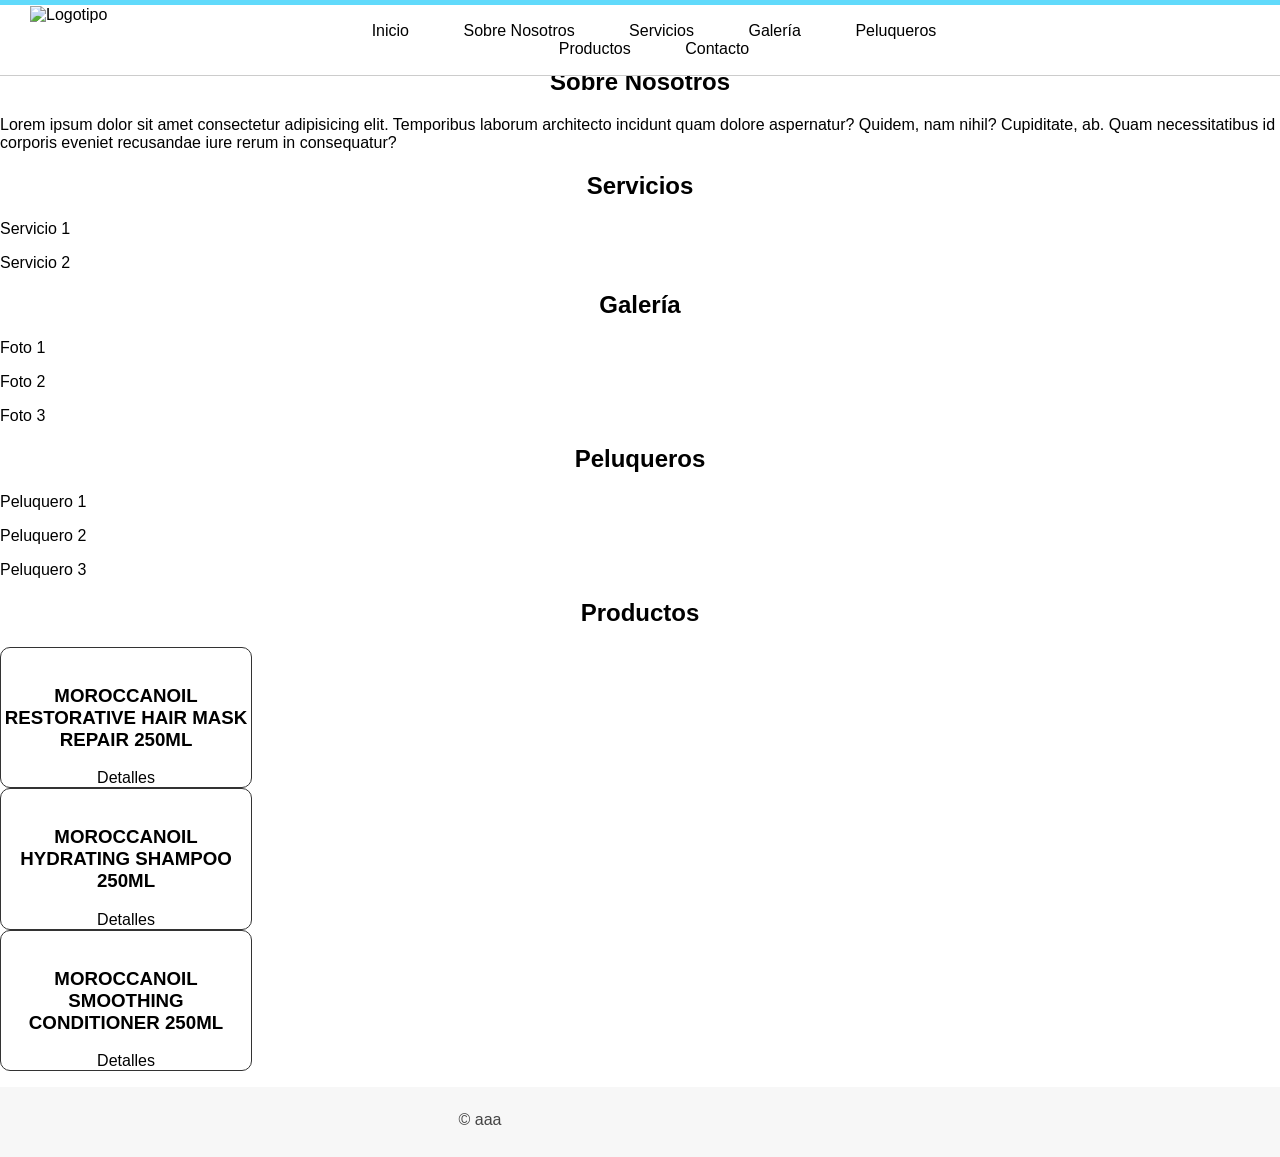
==== index.html @ d523849c "Agregar los archivos a git" ====
<!DOCTYPE html>
<html lang="en">
<head>
    <meta charset="UTF-8">
    <meta name="viewport" content="width=device-width, initial-scale=1.0">
    <title>Peluqueria</title>
    <link rel="stylesheet" href="static/index.css">
</head>
<body>
    <header id="header">
        <div class="center">
            <div id="logo">
                <img src="https://cdn.worldvectorlogo.com/logos/genny.svg" class="app-logo" alt="Logotipo">
            </div>
            <nav id="menu">
                <ul>
                    <li>
                    <a href="index.html"> Inicio</a>
                    </li>
                    <li>
                    <a href="#SobreNosotros"> Sobre Nosotros</a>
                    </li>
                    <li>
                    <a href="#Servicios"> Servicios</a>
                    </li>
                    <li>
                    <a href="#Galeria"> Galería</a>
                    </li>
                    <li>
                    <a href="#Peluqueros"> Peluqueros</a>
                    </li>
                    <li>
                    <a href="#Productos"> Productos</a>
                    </li>
                    <li>
                    <a href="contacto.html">Contacto</a>
                    </li>
                </ul>
            </nav>
        </div>
    </header>
    <aside>
        <h1>SIDEBAR</h1>
    </aside>
    <main>
        <section id="SobreNosotros">
            <h1>Sobre Nosotros</h1>
            <p> Lorem ipsum dolor sit amet consectetur adipisicing elit. Temporibus laborum architecto incidunt quam dolore aspernatur? Quidem, nam nihil? Cupiditate, ab. Quam necessitatibus id corporis eveniet recusandae iure rerum in consequatur?</p>
        </section>

        <section id="Servicios">
            <h1>Servicios</h1>
            <p>Servicio 1</p>
            <p>Servicio 2</p>
        </section>

        <section id="Galeria">
            <h1>Galería</h1>
            <p>Foto 1</p>
            <p>Foto 2</p>
            <p>Foto 3</p>
        </section>

        <section id="Peluqueros">
            <h1>Peluqueros</h1> 
            <p>Peluquero 1 </p>
            <p>Peluquero 2</p>
            <p>Peluquero 3</p>    
        </section>

        <section id="Productos">
            <h1>Productos</h1>
            <div class="card">
                <img src="https://dcdn-us.mitiendanube.com/stores/004/048/406/products/13-restorative-hair-mask-repair-250ml-92d49e6bc0d07fab9e17024908470111-1024-1024.webp" alt="">
                <div class="card-contenido">
                    <h3>MOROCCANOIL RESTORATIVE HAIR MASK REPAIR 250ML</h3>
                    <a href="">Detalles</a>
                </div>
            </div>
            <div class="card">
                <img src="https://dcdn-us.mitiendanube.com/stores/004/048/406/products/6-hydrating-shampoo-hidration-250ml-1061b43fb8998d061717024899321702-1024-1024.webp" alt="">
                <div class="card-contenido">
                    <h3>MOROCCANOIL HYDRATING SHAMPOO 250ML</h3>
                    <a href="">Detalles</a>
                </div>
            </div>
            <div class="card">
                <img src="https://dcdn-us.mitiendanube.com/stores/004/048/406/products/2-smoothing-conditioner-smooth-250ml-a4606d298d95c036ab17024894662110-1024-1024.webp" alt="">
                <div class="card-contenido">
                    <h3>MOROCCANOIL SMOOTHING CONDITIONER 250ML</h3>
                    <a href="">Detalles</a>
                </div>
            </div>
        </section>
    </main>

    <footer id="footer">
        <div class="center">
            <p>&copy; aaa</p>
        </div>
    </footer>
</body>
</html>
---- static/index.css ----
body{
    margin: 0;
    font-family: sans-serif;
}
a{
    text-decoration: none;
    color: black;
}
h1{
    text-align: center;
}
header{
    position: fixed;
    top: 0;
    width: 100%;
    display: flex;
    flex-direction: column;
    align-items: center;
    height: 70px;
    width: 100;
    background-color: white;
    border-bottom: 1px solid #ccc;
    border-top: 5px solid #61dafb;
}
.center{
    width: 75%;
}
#logo{
    width: 30%;
    float: left;
}
#logo img {
    display: block;
    float: left;
    height: 50px;
    margin-right: 15px;
}
#menu a{
    text-decoration: none;
    padding: 10px;
}
#menu a:hover{
    color: #61dafb;
}
#menu ul{
    list-style: none;
    text-align: center;
}
#menu ul li{
    display: inline-block;
    margin: 0px 15px;
}
#footer{
    background: #f7f7f7;
    width: 100%;
    height: 70px;
    line-height: 65px;
    color: #444;
    text-align: center;
    
}
.card{
    width: 250px;
    border: 1px solid #333;
    border-radius: 10px;
    text-align: center;
}
.card img{
    width: 80%;

}
@media (min-width:600px){
    header{
        flex-direction: row;
        padding: 0px 30px;
        justify-content: space-between;
    }
}
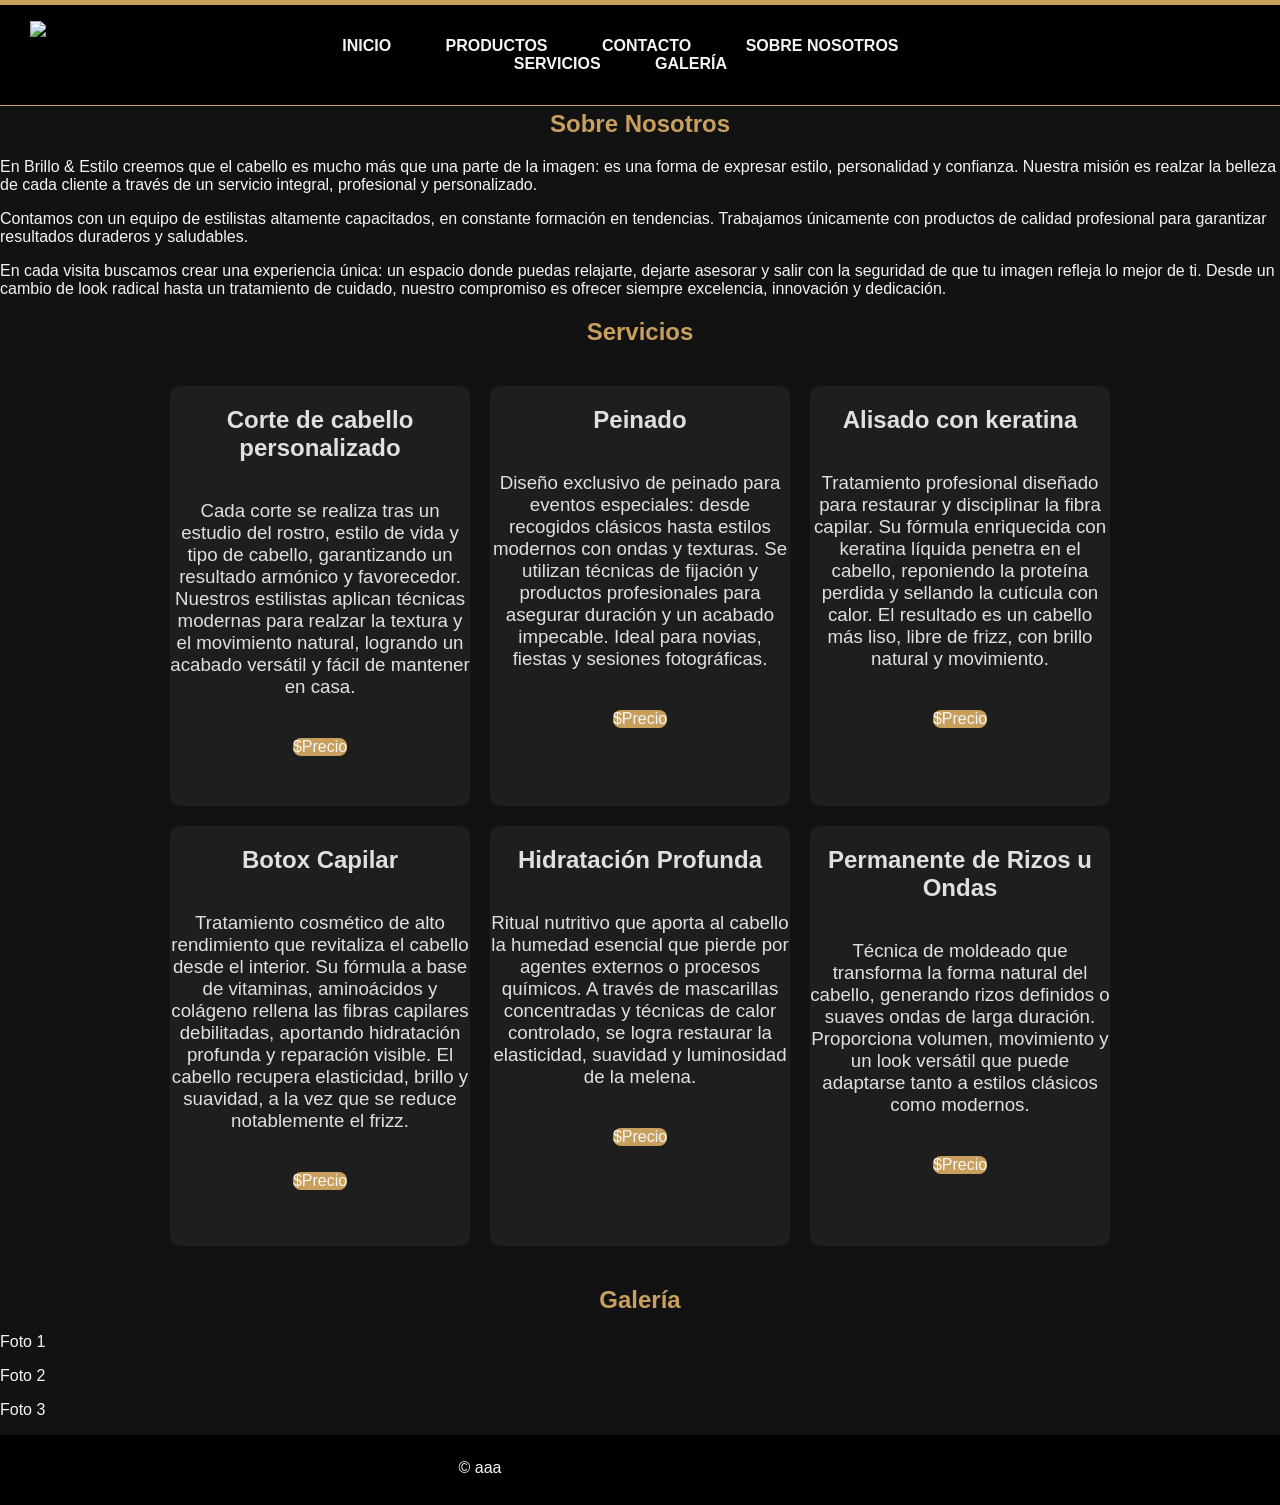
==== commit 32a8fd63: "css y productos" ====
--- a/index.html
+++ b/index.html
@@ -3,96 +3,90 @@
 <head>
     <meta charset="UTF-8">
     <meta name="viewport" content="width=device-width, initial-scale=1.0">
-    <title>Peluqueria</title>
+    <title>Brillo & Estilo</title>
     <link rel="stylesheet" href="static/index.css">
 </head>
 <body>
     <header id="header">
         <div class="center">
             <div id="logo">
-                <img src="https://cdn.worldvectorlogo.com/logos/genny.svg" class="app-logo" alt="Logotipo">
+                <img src="https://th.bing.com/th/id/OIP.Fi8ZQPp1-wr39ZEDYfpfWQHaGL?w=235&h=196&c=7&r=0&o=7&dpr=1.5&pid=1.7&rm=3" class="app-logo" alt="Logotipo">
             </div>
             <nav id="menu">
                 <ul>
-                    <li>
-                    <a href="index.html"> Inicio</a>
-                    </li>
-                    <li>
-                    <a href="#SobreNosotros"> Sobre Nosotros</a>
-                    </li>
-                    <li>
-                    <a href="#Servicios"> Servicios</a>
-                    </li>
-                    <li>
-                    <a href="#Galeria"> Galería</a>
-                    </li>
-                    <li>
-                    <a href="#Peluqueros"> Peluqueros</a>
-                    </li>
-                    <li>
-                    <a href="#Productos"> Productos</a>
-                    </li>
-                    <li>
-                    <a href="contacto.html">Contacto</a>
-                    </li>
+                    <li><a href="index.html">INICIO</a></li>
+                    <li><a href="productos.html">PRODUCTOS</a></li>
+                    <li><a href="contacto.html">CONTACTO</a></li>
+                    <li><a href="#SobreNosotros">SOBRE NOSOTROS</a></li>
+                    <li><a href="#Servicios">SERVICIOS</a></li>
+                    <li><a href="#Galeria">GALERÍA</a></li>
                 </ul>
             </nav>
         </div>
     </header>
-    <aside>
-        <h1>SIDEBAR</h1>
-    </aside>
-    <main>
-        <section id="SobreNosotros">
-            <h1>Sobre Nosotros</h1>
-            <p> Lorem ipsum dolor sit amet consectetur adipisicing elit. Temporibus laborum architecto incidunt quam dolore aspernatur? Quidem, nam nihil? Cupiditate, ab. Quam necessitatibus id corporis eveniet recusandae iure rerum in consequatur?</p>
-        </section>
 
-        <section id="Servicios">
-            <h1>Servicios</h1>
-            <p>Servicio 1</p>
-            <p>Servicio 2</p>
-        </section>
+    <!-- Sobre Nosotros -->
+    <section id="SobreNosotros">
+        <h1>Sobre Nosotros</h1>
+        <p>En Brillo & Estilo creemos que el cabello es mucho más que una parte de la imagen: es una forma de expresar estilo, personalidad y confianza. Nuestra misión es realzar la belleza de cada cliente a través de un servicio integral, profesional y personalizado.</p>
+        <p>Contamos con un equipo de estilistas altamente capacitados, en constante formación en tendencias. Trabajamos únicamente con productos de calidad profesional para garantizar resultados duraderos y saludables.</p>
+        <p>En cada visita buscamos crear una experiencia única: un espacio donde puedas relajarte, dejarte asesorar y salir con la seguridad de que tu imagen refleja lo mejor de ti. Desde un cambio de look radical hasta un tratamiento de cuidado, nuestro compromiso es ofrecer siempre excelencia, innovación y dedicación.</p>
+    </section>
 
-        <section id="Galeria">
-            <h1>Galería</h1>
-            <p>Foto 1</p>
-            <p>Foto 2</p>
-            <p>Foto 3</p>
-        </section>
+    <!-- Servicios -->
+    <section id="Servicios">
+    <h1>Servicios</h1>
 
-        <section id="Peluqueros">
-            <h1>Peluqueros</h1> 
-            <p>Peluquero 1 </p>
-            <p>Peluquero 2</p>
-            <p>Peluquero 3</p>    
-        </section>
+    <div class="cards-container">
+        <div class="card-servicio">
+            <h2>Corte de cabello personalizado</h2>
+            <h3>Cada corte se realiza tras un estudio del rostro, estilo de vida y tipo de cabello, garantizando un resultado armónico y favorecedor. Nuestros estilistas aplican técnicas modernas para realzar la textura y el movimiento natural, logrando un acabado versátil y fácil de mantener en casa.</h3>
+            <h4>$Precio</h4>
+        </div>
 
-        <section id="Productos">
-            <h1>Productos</h1>
-            <div class="card">
-                <img src="https://dcdn-us.mitiendanube.com/stores/004/048/406/products/13-restorative-hair-mask-repair-250ml-92d49e6bc0d07fab9e17024908470111-1024-1024.webp" alt="">
-                <div class="card-contenido">
-                    <h3>MOROCCANOIL RESTORATIVE HAIR MASK REPAIR 250ML</h3>
-                    <a href="">Detalles</a>
-                </div>
-            </div>
-            <div class="card">
-                <img src="https://dcdn-us.mitiendanube.com/stores/004/048/406/products/6-hydrating-shampoo-hidration-250ml-1061b43fb8998d061717024899321702-1024-1024.webp" alt="">
-                <div class="card-contenido">
-                    <h3>MOROCCANOIL HYDRATING SHAMPOO 250ML</h3>
-                    <a href="">Detalles</a>
-                </div>
-            </div>
-            <div class="card">
-                <img src="https://dcdn-us.mitiendanube.com/stores/004/048/406/products/2-smoothing-conditioner-smooth-250ml-a4606d298d95c036ab17024894662110-1024-1024.webp" alt="">
-                <div class="card-contenido">
-                    <h3>MOROCCANOIL SMOOTHING CONDITIONER 250ML</h3>
-                    <a href="">Detalles</a>
-                </div>
-            </div>
-        </section>
-    </main>
+        <div class="card-servicio">
+            <h2>Peinado</h3>
+            <h3>Diseño exclusivo de peinado para eventos especiales: desde recogidos clásicos hasta estilos modernos con ondas y texturas. Se utilizan técnicas de fijación y productos profesionales para asegurar duración y un acabado impecable. Ideal para novias, fiestas y sesiones fotográficas.</h3>
+            <h4>$Precio</h4>
+        </div>
+
+        <div class="card-servicio">
+            <h2>Alisado con keratina</h2>
+            <h3>Tratamiento profesional diseñado para restaurar y disciplinar la fibra capilar. Su fórmula enriquecida con keratina líquida penetra en el cabello, reponiendo la proteína perdida y sellando la cutícula con calor. El resultado es un cabello más liso, libre de frizz, con brillo natural y movimiento.</h3>
+            <h4>$Precio</h4>
+        </div>
+
+        <div class="card-servicio">
+            <h2>Botox Capilar</h2>
+            <h3>Tratamiento cosmético de alto rendimiento que revitaliza el cabello desde el interior. Su fórmula a base de vitaminas, aminoácidos y colágeno rellena las fibras capilares debilitadas, aportando hidratación profunda y reparación visible. El cabello recupera elasticidad, brillo y suavidad, a la vez que se reduce notablemente el frizz.</h3>
+            <h4>$Precio</h4>
+        </div>
+
+        <div class="card-servicio">
+            <h2>Hidratación Profunda</h2>
+            <h3>Ritual nutritivo que aporta al cabello la humedad esencial que pierde por agentes externos o procesos químicos. A través de mascarillas concentradas y técnicas de calor controlado, se logra restaurar la elasticidad, suavidad y luminosidad de la melena.</h3>
+            <h4>$Precio</h4>
+        </div>
+
+        <div class="card-servicio">
+            <h2>Permanente de Rizos u Ondas</h2>
+            <h3>Técnica de moldeado que transforma la forma natural del cabello, generando rizos definidos o suaves ondas de larga duración. Proporciona volumen, movimiento y un look versátil que puede adaptarse tanto a estilos clásicos como modernos.</h3>
+            <h4>$Precio</h4>
+        </div>
+    </div>
+</section>
+
+    <!-- Galería -->
+    <section id="Galeria">
+        <h1>Galería</h1>
+        <p>Foto 1</p>
+        <p>Foto 2</p>
+        <p>Foto 3</p>
+    </section>
+
+    <!-- Productos -->
+    <section id="Productos">
+    </section>
 
     <footer id="footer">
         <div class="center">
@@ -100,4 +94,4 @@
         </div>
     </footer>
 </body>
-</html>+</html>
--- a/static/index.css
+++ b/static/index.css
@@ -1,38 +1,47 @@
+/* BODY */
 body{
     margin: 0;
     font-family: sans-serif;
-}
-a{
-    text-decoration: none;
-    color: black;
+    background-color: #121212;
 }
 h1{
     text-align: center;
+    color: #C89F5D;
+    font-weight: bold;
 }
+p{
+    color: whitesmoke;
+}
+
+/* HEADER*/
 header{
     position: fixed;
     top: 0;
     width: 100%;
     display: flex;
-    flex-direction: column;
     align-items: center;
-    height: 70px;
+    height: 100px;
     width: 100;
-    background-color: white;
-    border-bottom: 1px solid #ccc;
-    border-top: 5px solid #61dafb;
+    background-color: #000000;
+    border-bottom: 1px solid #C89F5D;
+    border-top: 5px solid #C89F5D;
 }
+a{
+    text-decoration: none;
+    color: whitesmoke;
+    font-weight: bold;
+}    
 .center{
     width: 75%;
 }
 #logo{
-    width: 30%;
+    width: 23%;
     float: left;
 }
 #logo img {
     display: block;
     float: left;
-    height: 50px;
+    height: 60px;
     margin-right: 15px;
 }
 #menu a{
@@ -40,7 +49,7 @@
     padding: 10px;
 }
 #menu a:hover{
-    color: #61dafb;
+    color: #B48E3B;
 }
 #menu ul{
     list-style: none;
@@ -50,24 +59,56 @@
     display: inline-block;
     margin: 0px 15px;
 }
+
+/* Sobre Nosotros */
+#SobreNosotros{
+    padding-top: 90px;
+}
+
+/* Servicios */
+.cards-container{
+    display: flex;
+    flex-wrap: wrap;
+    gap: 20px;
+    padding: 20px;
+    justify-content: center;
+}
+.card-servicio{
+    width: 300px;
+    color: whitesmoke;
+    background-color: #1E1E1E;
+    border-radius: 10px;
+    width: 300px;           
+    height: 420px; 
+    text-align: center;
+}
+.card-servicio h2{
+    font-weight: normal;
+    color: #E0E0E0;
+    font-weight: bold;
+    display: inline-block;
+}
+.card-servicio h3{
+    font-weight: normal;
+    color: #E0E0E0;
+    display: inline-block;
+}
+.card-servicio h4{
+    font-weight: normal;
+    background-color: #C89F5D;
+    border-radius: 8px;
+    display: inline-block;
+}
+
+/* FOOTER */
 #footer{
-    background: #f7f7f7;
+    background: #000000;
     width: 100%;
     height: 70px;
     line-height: 65px;
-    color: #444;
+    color: #C89F5D;
     text-align: center;
     
-}
-.card{
-    width: 250px;
-    border: 1px solid #333;
-    border-radius: 10px;
-    text-align: center;
-}
-.card img{
-    width: 80%;
-
 }
 @media (min-width:600px){
     header{
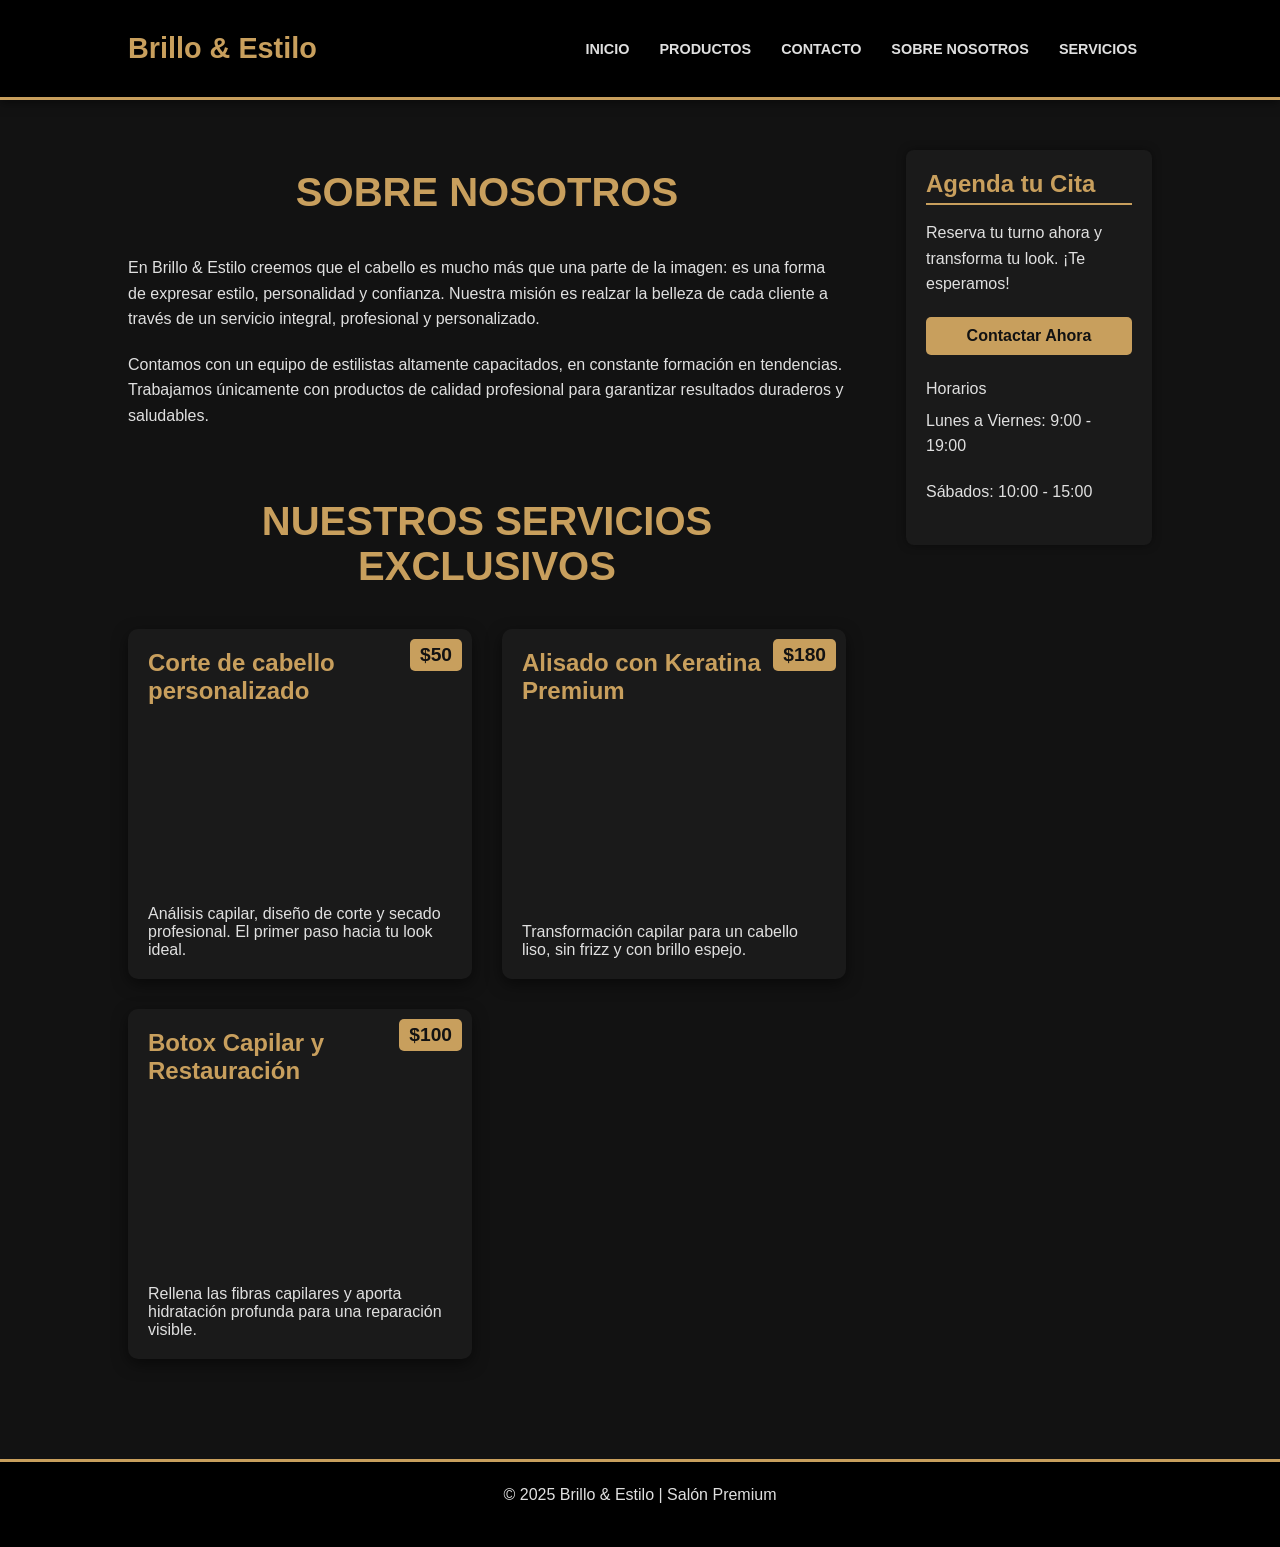
==== commit 9233deec: "Actulizacion final" ====
--- a/index.html
+++ b/index.html
@@ -1,16 +1,16 @@
 <!DOCTYPE html>
-<html lang="en">
+<html lang="es">
 <head>
     <meta charset="UTF-8">
     <meta name="viewport" content="width=device-width, initial-scale=1.0">
-    <title>Brillo & Estilo</title>
-    <link rel="stylesheet" href="static/index.css">
+    <title>Brillo & Estilo | Salón Premium</title>
+    <link rel="stylesheet" href="static/index.css"> 
 </head>
 <body>
     <header id="header">
         <div class="center">
             <div id="logo">
-                <img src="https://th.bing.com/th/id/OIP.Fi8ZQPp1-wr39ZEDYfpfWQHaGL?w=235&h=196&c=7&r=0&o=7&dpr=1.5&pid=1.7&rm=3" class="app-logo" alt="Logotipo">
+                <h2 class="logo-texto-simple">Brillo &amp; Estilo</h2>
             </div>
             <nav id="menu">
                 <ul>
@@ -19,79 +19,53 @@
                     <li><a href="contacto.html">CONTACTO</a></li>
                     <li><a href="#SobreNosotros">SOBRE NOSOTROS</a></li>
                     <li><a href="#Servicios">SERVICIOS</a></li>
-                    <li><a href="#Galeria">GALERÍA</a></li>
                 </ul>
             </nav>
         </div>
     </header>
-
-    <!-- Sobre Nosotros -->
-    <section id="SobreNosotros">
-        <h1>Sobre Nosotros</h1>
-        <p>En Brillo & Estilo creemos que el cabello es mucho más que una parte de la imagen: es una forma de expresar estilo, personalidad y confianza. Nuestra misión es realzar la belleza de cada cliente a través de un servicio integral, profesional y personalizado.</p>
-        <p>Contamos con un equipo de estilistas altamente capacitados, en constante formación en tendencias. Trabajamos únicamente con productos de calidad profesional para garantizar resultados duraderos y saludables.</p>
-        <p>En cada visita buscamos crear una experiencia única: un espacio donde puedas relajarte, dejarte asesorar y salir con la seguridad de que tu imagen refleja lo mejor de ti. Desde un cambio de look radical hasta un tratamiento de cuidado, nuestro compromiso es ofrecer siempre excelencia, innovación y dedicación.</p>
-    </section>
-
-    <!-- Servicios -->
-    <section id="Servicios">
-    <h1>Servicios</h1>
-
-    <div class="cards-container">
-        <div class="card-servicio">
-            <h2>Corte de cabello personalizado</h2>
-            <h3>Cada corte se realiza tras un estudio del rostro, estilo de vida y tipo de cabello, garantizando un resultado armónico y favorecedor. Nuestros estilistas aplican técnicas modernas para realzar la textura y el movimiento natural, logrando un acabado versátil y fácil de mantener en casa.</h3>
-            <h4>$Precio</h4>
-        </div>
-
-        <div class="card-servicio">
-            <h2>Peinado</h3>
-            <h3>Diseño exclusivo de peinado para eventos especiales: desde recogidos clásicos hasta estilos modernos con ondas y texturas. Se utilizan técnicas de fijación y productos profesionales para asegurar duración y un acabado impecable. Ideal para novias, fiestas y sesiones fotográficas.</h3>
-            <h4>$Precio</h4>
-        </div>
-
-        <div class="card-servicio">
-            <h2>Alisado con keratina</h2>
-            <h3>Tratamiento profesional diseñado para restaurar y disciplinar la fibra capilar. Su fórmula enriquecida con keratina líquida penetra en el cabello, reponiendo la proteína perdida y sellando la cutícula con calor. El resultado es un cabello más liso, libre de frizz, con brillo natural y movimiento.</h3>
-            <h4>$Precio</h4>
-        </div>
-
-        <div class="card-servicio">
-            <h2>Botox Capilar</h2>
-            <h3>Tratamiento cosmético de alto rendimiento que revitaliza el cabello desde el interior. Su fórmula a base de vitaminas, aminoácidos y colágeno rellena las fibras capilares debilitadas, aportando hidratación profunda y reparación visible. El cabello recupera elasticidad, brillo y suavidad, a la vez que se reduce notablemente el frizz.</h3>
-            <h4>$Precio</h4>
-        </div>
-
-        <div class="card-servicio">
-            <h2>Hidratación Profunda</h2>
-            <h3>Ritual nutritivo que aporta al cabello la humedad esencial que pierde por agentes externos o procesos químicos. A través de mascarillas concentradas y técnicas de calor controlado, se logra restaurar la elasticidad, suavidad y luminosidad de la melena.</h3>
-            <h4>$Precio</h4>
-        </div>
-
-        <div class="card-servicio">
-            <h2>Permanente de Rizos u Ondas</h2>
-            <h3>Técnica de moldeado que transforma la forma natural del cabello, generando rizos definidos o suaves ondas de larga duración. Proporciona volumen, movimiento y un look versátil que puede adaptarse tanto a estilos clásicos como modernos.</h3>
-            <h4>$Precio</h4>
-        </div>
+    <div id="wrapper" class="center">
+        <main id="main-content">
+            
+            <section id="SobreNosotros">
+                <h1>Sobre Nosotros</h1>
+                <p>En Brillo & Estilo creemos que el cabello es mucho más que una parte de la imagen: es una forma de expresar estilo, personalidad y confianza. Nuestra misión es realzar la belleza de cada cliente a través de un servicio integral, profesional y personalizado.</p>
+                <p>Contamos con un equipo de estilistas altamente capacitados, en constante formación en tendencias. Trabajamos únicamente con productos de calidad profesional para garantizar resultados duraderos y saludables.</p>
+            </section>
+            <section id="Servicios">
+                <h1>Nuestros Servicios Exclusivos</h1>
+                <div class="cards-container"> 
+                    <a href="detalle-servicio.html?id=1" class="card-servicio">
+                        <h2>Corte de cabello personalizado</h2>
+                        <h3>Análisis capilar, diseño de corte y secado profesional. El primer paso hacia tu look ideal.</h3>
+                        <h4 class="precio">$50</h4>
+                    </a>
+                    <a href="detalle-servicio.html?id=2" class="card-servicio">
+                        <h2>Alisado con Keratina Premium</h2>
+                        <h3>Transformación capilar para un cabello liso, sin frizz y con brillo espejo.</h3>
+                        <h4 class="precio">$180</h4>
+                    </a>
+                    <a href="detalle-servicio.html?id=3" class="card-servicio">
+                        <h2>Botox Capilar y Restauración</h2>
+                        <h3>Rellena las fibras capilares y aporta hidratación profunda para una reparación visible.</h3>
+                        <h4 class="precio">$100</h4>
+                    </a>
+                </div>
+            </section>   
+        </main>
+        <aside id="sidebar">
+            <h2>Agenda tu Cita</h2>
+            <p>Reserva tu turno ahora y transforma tu look. ¡Te esperamos!</p>
+            <a href="contacto.html" class="btn-sidebar">Contactar Ahora</a>
+            
+            <h3>Horarios</h3>
+            <p>Lunes a Viernes: 9:00 - 19:00</p>
+            <p>Sábados: 10:00 - 15:00</p>
+        </aside>
     </div>
-</section>
-
-    <!-- Galería -->
-    <section id="Galeria">
-        <h1>Galería</h1>
-        <p>Foto 1</p>
-        <p>Foto 2</p>
-        <p>Foto 3</p>
-    </section>
-
-    <!-- Productos -->
-    <section id="Productos">
-    </section>
-
     <footer id="footer">
         <div class="center">
-            <p>&copy; aaa</p>
+            <p>&copy; 2025 Brillo & Estilo | Salón Premium</p>
         </div>
     </footer>
 </body>
-</html>
+</html>
--- a/static/index.css
+++ b/static/index.css
@@ -1,119 +1,339 @@
-/* BODY */
-body{
+* {
     margin: 0;
-    font-family: sans-serif;
+    padding: 0;
+    box-sizing: border-box;
+}
+
+body {
     background-color: #121212;
-}
-h1{
+    color: #E0E0E0;
+    font-family: Arial, sans-serif;
+    font-size: 16px;
+}
+
+h1, h2, h3 {
+    color: #E0E0E0;
+    font-weight: bold;
+}
+
+h1 {
+    font-size: 2.5em;
     text-align: center;
-    color: #C89F5D;
-    font-weight: bold;
-}
-p{
-    color: whitesmoke;
-}
-
-/* HEADER*/
-header{
-    position: fixed;
+    margin-bottom: 40px;
+    color: #C89F5D;
+    text-transform: uppercase;
+}
+
+h2 {
+    font-size: 1.5em;
+    color: #C89F5D;
+}
+
+h3 {
+    font-size: 1em;
+    font-weight: normal;
+    color: #E0E0E0;
+}
+
+h4 {
+    font-size: 1.2em;
+}
+
+p {
+    line-height: 1.6em;
+    margin-bottom: 20px;
+}
+
+a {
+    text-decoration: none;
+    color: #C89F5D;
+    transition: color 0.3s;
+}
+
+a:hover {
+    color: #B48E3B;
+}
+
+.center {
+    width: 80%;
+    margin: 0 auto;
+}
+
+#header {
+    background-color: #000;
+    height: 100px;
+    line-height: 100px;
+    border-bottom: 3px solid #C89F5D;
+    position: sticky;
     top: 0;
-    width: 100%;
+    z-index: 100;
+    box-shadow: 0 2px 10px rgba(0, 0, 0, 0.5);
+}
+
+#header .center {
+    display: flex;
+    justify-content: space-between;
+    align-items: center;
+    height: 100%;
+}
+
+#logo {
+    flex-grow: 0;
     display: flex;
     align-items: center;
-    height: 100px;
-    width: 100;
-    background-color: #000000;
-    border-bottom: 1px solid #C89F5D;
-    border-top: 5px solid #C89F5D;
-}
-a{
+    height: 100%;
+    line-height: 1.8em; 
+}
+
+.logo-texto-simple {
+    font-size: 1.8em; 
+    font-weight: bold;
+    color: #C89F5D;
+    line-height: normal; 
+}
+
+#menu ul {
+    list-style: none;
+    display: flex;
+    justify-content: flex-end;
+}
+
+#menu ul li a {
+    color: #E0E0E0;
+    text-transform: uppercase;
+    padding: 0 15px;
+    font-weight: bold;
+    font-size: 0.9em;
+    transition: color 0.3s, background-color 0.3s;
+    line-height: 100px;
+    height: 100%;
+    display: inline-block;
+}
+
+#menu ul li a:hover {
+    color: #C89F5D;
+    background-color: #1a1a1a;
+}
+
+#wrapper {
+    padding-top: 50px;
+    padding-bottom: 50px;
+    display: grid;
+    grid-template-columns: 3fr 1fr;
+    gap: 40px;
+}
+
+#main-content {
+    grid-column: 1 / 2;
+    padding: 0 20px 0 0;
+}
+
+#sidebar {
+    grid-column: 2 / 3;
+    background-color: #1a1a1a;
+    padding: 20px;
+    border-radius: 8px;
+    box-shadow: 0 0 10px rgba(0, 0, 0, 0.4);
+    height: fit-content;
+}
+
+#sidebar h2 {
+    color: #C89F5D;
+    margin-bottom: 15px;
+    border-bottom: 2px solid #C89F5D;
+    padding-bottom: 5px;
+}
+
+#sidebar h3 {
+    margin-top: 25px;
+    margin-bottom: 10px;
+    color: #E0E0E0;
+}
+
+.btn-sidebar {
+    display: block;
+    text-align: center;
+    padding: 10px;
+    margin-top: 15px;
+    background-color: #C89F5D;
+    color: #121212;
+    border-radius: 5px;
+    font-weight: bold;
+    transition: background-color 0.3s;
+}
+
+.btn-sidebar:hover {
+    background-color: #B48E3B;
+}
+
+#SobreNosotros, #Servicios {
+    margin-bottom: 50px;
+    padding-top: 20px;
+    scroll-margin-top: 100px; 
+}
+
+.cards-container {
+    display: grid;
+    grid-template-columns: repeat(auto-fit, minmax(280px, 1fr));
+    gap: 30px;
+    margin-top: 20px;
+}
+
+.card-servicio {
+    background-color: #1a1a1a;
+    padding: 20px;
+    border-radius: 10px;
+    box-shadow: 0 5px 15px rgba(0, 0, 0, 0.5);
+    transition: transform 0.3s, box-shadow 0.3s;
+    display: flex;
+    flex-direction: column;
+    justify-content: space-between;
     text-decoration: none;
-    color: whitesmoke;
-    font-weight: bold;
-}    
-.center{
-    width: 75%;
-}
-#logo{
-    width: 23%;
-    float: left;
-}
-#logo img {
-    display: block;
-    float: left;
-    height: 60px;
-    margin-right: 15px;
-}
-#menu a{
-    text-decoration: none;
+    color: #E0E0E0;
+    min-height: 350px;
+    position: relative;
+    overflow: hidden;
+}
+
+.card-servicio:hover {
+    transform: translateY(-5px);
+    box-shadow: 0 10px 20px rgba(200, 159, 93, 0.3);
+}
+
+.card-servicio img {
+    border: 1px solid #333;
+    margin-bottom: 15px;
+    width: 100%;
+    height: auto;
+    display: block;
+    border-radius: 8px;
+}
+
+.precio {
+    background-color: #C89F5D;
+    color: #121212;
+    padding: 5px 10px;
+    border-radius: 5px;
+    font-weight: bold;
+    position: absolute;
+    top: 10px;
+    right: 10px;
+    z-index: 5;
+}
+
+.btn-detalle {
+    background-color: #333;
+    color: #C89F5D;
+    text-align: center;
+    padding: 8px;
+    border-radius: 5px;
+    margin-top: 10px;
+    font-weight: bold;
+    display: block;
+    transition: background-color 0.3s;
+}
+
+.btn-detalle:hover {
+    background-color: #B48E3B;
+    color: #000;
+}
+
+#detalle-articulo {
+    background-color: #1a1a1a;
+    padding: 30px;
+    border-radius: 10px;
+    box-shadow: 0 5px 15px rgba(0, 0, 0, 0.5);
+    margin-bottom: 40px;
+}
+
+#detalle-articulo h1 {
+    text-align: left;
+    margin-bottom: 15px;
+    font-size: 2em;
+}
+
+#detalle-imagen {
+    max-width: 100%; 
+    height: auto; 
+    border-radius: 8px;
+    display: block;
+    margin: 20px 0;
+    box-shadow: 0 5px 15px rgba(0, 0, 0, 0.5); 
+}
+
+#detalle-precio {
+    color: #C89F5D !important; 
+    font-size: 1.8em !important; 
+    font-weight: bold;
+    margin-top: 25px;
+}
+
+#form-contacto {
+    background-color: #1a1a1a;
+    padding: 30px;
+    border-radius: 10px;
+    box-shadow: 0 5px 15px rgba(0, 0, 0, 0.5);
+}
+
+.form-group {
+    margin-bottom: 20px;
+}
+
+.form-group label {
+    display: block;
+    margin-bottom: 5px;
+    font-weight: bold;
+    color: #E0E0E0;
+}
+
+.form-group input[type="text"],
+.form-group input[type="email"],
+.form-group textarea {
+    width: 100%;
     padding: 10px;
-}
-#menu a:hover{
-    color: #B48E3B;
-}
-#menu ul{
-    list-style: none;
+    border: 1px solid #333;
+    border-radius: 5px;
+    background-color: #252525;
+    color: #E0E0E0;
+    font-size: 1em;
+}
+
+#btn-enviar {
+    background-color: #C89F5D;
+    color: #121212;
+    padding: 12px 25px;
+    border: none;
+    border-radius: 5px;
+    cursor: pointer;
+    font-size: 1.1em;
+    font-weight: bold;
+    transition: background-color 0.3s;
+}
+
+#btn-enviar:hover {
+    background-color: #B48E3B;
+}
+
+.error-message {
+    color: #FF5555;
+    display: block;
+    margin-top: 5px;
+    font-size: 0.9em;
+}
+
+#mensaje-exito {
+    display: none;
+    background-color: #333; 
+    color: white;
+    padding: 15px;
+    border-radius: 5px;
+    margin-top: 20px;
+}
+
+#footer {
+    background-color: #000;
+    color: #E0E0E0;
     text-align: center;
-}
-#menu ul li{
-    display: inline-block;
-    margin: 0px 15px;
-}
-
-/* Sobre Nosotros */
-#SobreNosotros{
-    padding-top: 90px;
-}
-
-/* Servicios */
-.cards-container{
-    display: flex;
-    flex-wrap: wrap;
-    gap: 20px;
-    padding: 20px;
-    justify-content: center;
-}
-.card-servicio{
-    width: 300px;
-    color: whitesmoke;
-    background-color: #1E1E1E;
-    border-radius: 10px;
-    width: 300px;           
-    height: 420px; 
-    text-align: center;
-}
-.card-servicio h2{
-    font-weight: normal;
-    color: #E0E0E0;
-    font-weight: bold;
-    display: inline-block;
-}
-.card-servicio h3{
-    font-weight: normal;
-    color: #E0E0E0;
-    display: inline-block;
-}
-.card-servicio h4{
-    font-weight: normal;
-    background-color: #C89F5D;
-    border-radius: 8px;
-    display: inline-block;
-}
-
-/* FOOTER */
-#footer{
-    background: #000000;
-    width: 100%;
-    height: 70px;
-    line-height: 65px;
-    color: #C89F5D;
-    text-align: center;
-    
-}
-@media (min-width:600px){
-    header{
-        flex-direction: row;
-        padding: 0px 30px;
-        justify-content: space-between;
-    }
+    padding: 20px 0;
+    border-top: 3px solid #C89F5D;
 }
